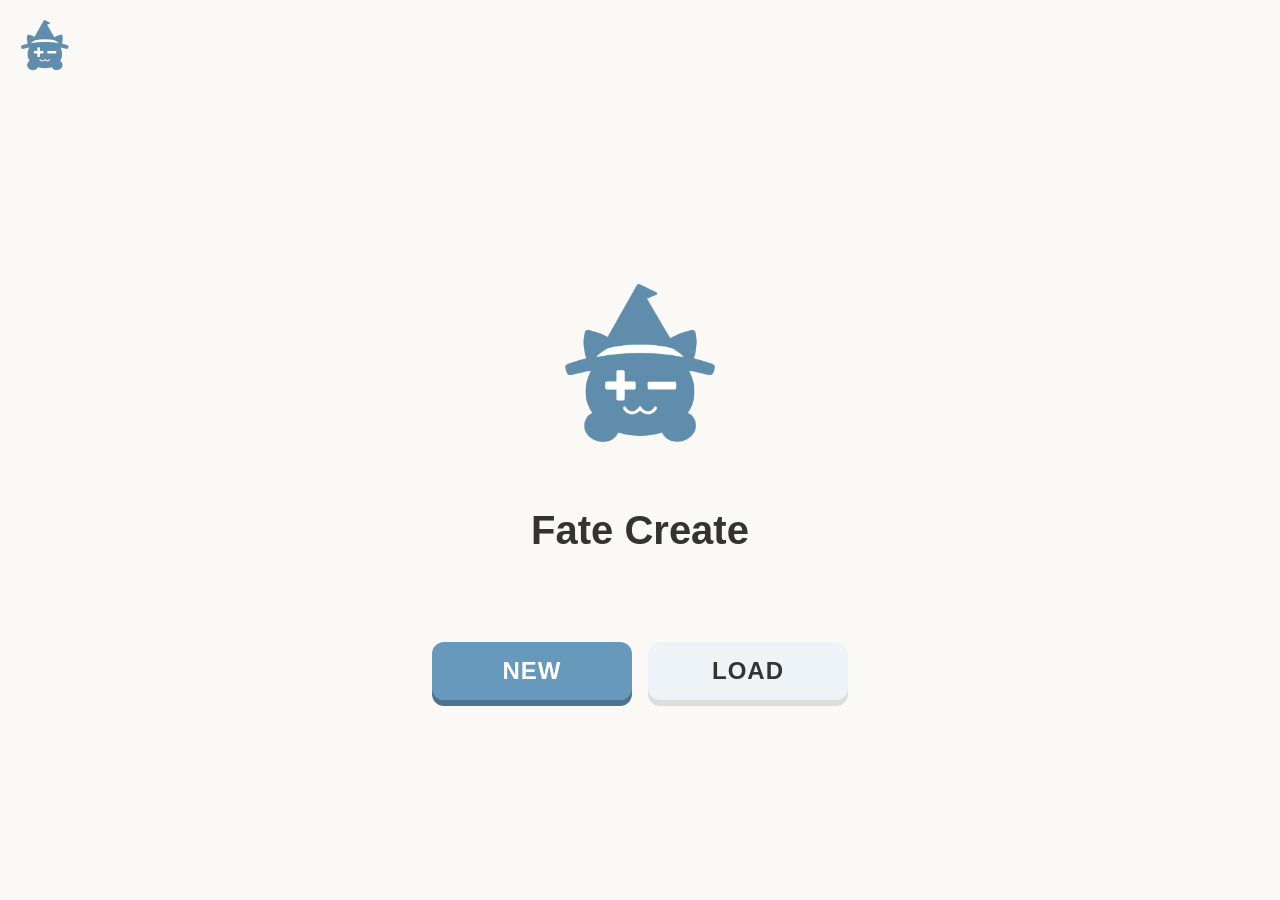
==== index.html @ 020ded35 "Update index.html" ====
<!doctype html>
<html lang="en">
  <head>
    <meta charset="UTF-8" />
    <meta name="viewport" content="width=device-width, initial-scale=1.0" />
    
    
    <!-- The title tag is the most important SEO element on your page -->
<title>Fate Create | The Best Fate Core Character Creation App.</title>

<!-- The description shows up as the snippet below your link in Google search -->
<meta name="description" content="The cleanest, most customizable web app for Fate Core and Accelerated.">

<!-- Keywords are mostly ignored by modern Google, but good for internal tracking -->
<meta name="keywords" content="fate core character creator,Fari App, Fate Character Sheet, simple fate core, simple fate, simple fate creator, simple fate core creator, fate core helper, fate core character builder, fate core character helper, fate core info, fate core builds, best fate core app, fate core character app, fate core app, fate core character sheet, fate core create, ttrpg tools, FATE 角色扮演, 角色扮演系統, 角色扮演遊戲, fate core tools, fate core generator, interactive fate core sheet, fate core character creation tool, fate core sheet template, fate 角色卡, FATE 角色創作, fate 教學, fate core teach, Fate Core TRPG, Fate Core Rollenspiel, Fate Core Charaktergenerator, TRPG Online Tools Deutsch, Fate Aspekte verwalten, Fate Core Stunts Liste, Fate Turbo Edition, Fate Kompakt, Fate Rundenverwaltung, Fate Core Charakterbogen digital, Fate Core VTT Hilfsmittel, Erzählspiel Tools, Pen and Paper Tools, Fate Core Charaktererstellung, Fate Punkte Tracker, フェイトコア TRPG, TRPG 便利ツール, フェイトコア キャラ作成ツール, キャラクターシート作成, オンラインセッション ツール, アスペクト 管理, スタント 自動計算, フェイトポイント トラッカー, FAE TRPG, フェイト コンドゥエスト, TRPG GM支援ツール, シナリオ作成 ツール, オンセ ツール, フェイトコア アプリ, Fate Core tool, TTRPG character sheet Singapore, narrative RPG tracker, Fate Core campaign management, story driven TTRPG tools, indie RPG tools online, character creation helper, Fate Accelerated sheet, alternative RPG club SG, casual TTRPG campaign tracker, immersive roleplaying tools, tabletop gaming kaki, Fate Condensed app, Fate Core digital sheet">

    <!-- Adsense -->
    <script async src="https://pagead2.googlesyndication.com/pagead/js/adsbygoogle.js?client=ca-pub-1018991161654530"
     crossorigin="anonymous"></script>
    <meta name="google-adsense-account" content="ca-pub-1018991161654530">

    <!-- Favicon -->
    <link rel="icon" type="image/png" href="./favicon.png">

    <!-- CSS Files -->
    <link rel="stylesheet" href="css/main.css" />
    <link rel="stylesheet" href="css/components.css" />
    <link rel="stylesheet" href="css/views.css" />
    <script src="js/language-detection.js"></script>
    <script src="https://www.paypal.com/sdk/js?client-id=BAASThg6x-1dfEk3dwnPrnWHonI9jvvlLSVjaezewKqn_lCPsTt7s1bM1Hz2bcPunwGmBLszs-gzyjTKaY&components=hosted-buttons&disable-funding=venmo&currency=TWD"></script>
  </head>
  <body>
    <!-- Menu Button (Always Visible) -->
    <button id="menu-button" class="menu-button" aria-label="Open menu">
      <img src="assets/images/logo.png" alt="Menu" />
    </button>

    <!-- Main App Container -->
    <div id="app-container">
      <!-- HOME PAGE -->
      <div id="view-home" class="spa-view">
        <img src="assets/images/logo-original.png" alt="Fate Create Logo" />
        <h1>Fate Create</h1>
        <div class="button-group">
          <button id="btn-new" class="ui-button" data-i18n="btnNew">NEW</button>
          <button
            id="btn-load"
            class="ui-button ui-button-secondary"
            data-i18n="btnLoad"
          >
            LOAD
          </button>
        </div>
      </div>

      <!-- QUICK SETUP DECISION PAGE -->
      <div id="view-quick-setup" class="spa-view hidden">
        <h2 data-i18n="quickSetupTitle">Quick Setup?</h2>
        <p data-i18n="quickSetupDesc">
          Would you like to be guided through character creation step-by-step,
          or skip to the character sheet?
        </p>
        <div class="button-group">
          <button
            id="btn-start-quick"
            class="ui-button"
            data-i18n="btnQuickSetup"
          >
            Quick Setup
          </button>
          <button
            id="btn-skip-setup"
            class="ui-button ui-button-secondary"
            data-i18n="btnSkipSetup"
          >
            Skip for Now
          </button>
        </div>
      </div>

      <!-- CONCEPT PAGE (High Concept Aspect) -->
      <div id="view-concept" class="spa-view hidden aspect-page">
        <h2 data-i18n="step1Title">Step 1: High Concept</h2>
        <p class="help-text" data-i18n="step1Desc">
          Your High Concept sums up what your character is about—who they are
          and what they do.
        </p>

        <div class="input-group">
          <label for="aspect-concept" data-i18n="highConceptLabel"
            >High Concept Aspect</label
          >
          <input
            type="text"
            id="aspect-concept"
            class="input-field"
            data-i18n-placeholder="highConceptPlaceholder"
            placeholder="e.g., Wizard Private Eye"
          />
          <span class="input-help" data-i18n="highConceptHelp"
            >This is one of your character's aspects.</span
          >
        </div>

        <div class="aspect-examples">
          <p class="help-text" data-i18n="examples">Examples:</p>
          <ul id="highconcept-examples"></ul>
        </div>

        <div class="button-group">
          <button
            id="btn-back-concept"
            class="ui-button ui-button-secondary ui-button-small"
            data-i18n="btnBack"
          >
            Back
          </button>
          <button id="btn-next-concept" class="ui-button" data-i18n="btnNext">
            Next
          </button>
        </div>
      </div>

      <!-- TROUBLE PAGE -->
      <div id="view-trouble" class="spa-view hidden aspect-page">
        <h2 data-i18n="step2Title">Step 2: Trouble</h2>
        <p class="help-text" data-i18n="step2Desc">
          Your Trouble represents the things that complicate your character's
          life.
        </p>

        <div class="input-group">
          <label for="aspect-trouble" data-i18n="troubleLabel"
            >Trouble Aspect</label
          >
          <input
            type="text"
            id="aspect-trouble"
            class="input-field"
            data-i18n-placeholder="troublePlaceholder"
            placeholder="e.g., Sucker for a Pretty Face"
          />
          <span class="input-help" data-i18n="troubleHelp"
            >This aspect will create interesting complications.</span
          >
        </div>

        <div class="aspect-examples">
          <p class="help-text" data-i18n="examples">Examples:</p>
          <ul id="trouble-examples"></ul>
        </div>

        <div class="button-group">
          <button
            id="btn-back-trouble"
            class="ui-button ui-button-secondary ui-button-small"
            data-i18n="btnBack"
          >
            Back
          </button>
          <button id="btn-next-trouble" class="ui-button" data-i18n="btnNext">
            Next
          </button>
        </div>
      </div>

      <!-- PHASE ONE PAGE -->
      <div id="view-phase-1" class="spa-view hidden aspect-page">
        <h2 data-i18n="step3Title">Step 3: Phase One</h2>
        <p class="help-text" data-i18n="step3Desc">
          Describe an important adventure or event in your character's past.
        </p>

        <div class="input-group">
          <label for="aspect-phase1" data-i18n="phase1Label"
            >Phase One Aspect</label
          >
          <input
            type="text"
            id="aspect-phase1"
            class="input-field"
            data-i18n-placeholder="phase1Placeholder"
            placeholder="e.g., I Owe the Mob a Favor"
          />
          <span class="input-help" data-i18n="phase1Help"
            >This aspect represents a formative experience.</span
          >
        </div>

        <div class="aspect-examples">
          <p class="help-text" data-i18n="examples">Examples:</p>
          <ul id="phase-examples"></ul>
        </div>

        <div class="button-group">
          <button
            id="btn-back-phase1"
            class="ui-button ui-button-secondary ui-button-small"
            data-i18n="btnBack"
          >
            Back
          </button>
          <button id="btn-next-phase1" class="ui-button" data-i18n="btnNext">
            Next
          </button>
        </div>
      </div>

      <!-- PHASE TWO PAGE -->
      <div id="view-phase-2" class="spa-view hidden aspect-page">
        <h2 data-i18n="step4Title">Step 4: Phase Two</h2>
        <p class="help-text" data-i18n="step4Desc">
          Describe how you crossed paths with another character.
        </p>

        <div class="input-group">
          <label for="aspect-phase2" data-i18n="phase2Label"
            >Phase Two Aspect</label
          >
          <input
            type="text"
            id="aspect-phase2"
            class="input-field"
            data-i18n-placeholder="phase2Placeholder"
            placeholder="e.g., Saved by My Best Friend"
          />
          <span class="input-help" data-i18n="phase2Help"
            >This aspect represents a connection to others.</span
          >
        </div>

        <div class="button-group">
          <button
            id="btn-back-phase2"
            class="ui-button ui-button-secondary ui-button-small"
            data-i18n="btnBack"
          >
            Back
          </button>
          <button id="btn-next-phase2" class="ui-button" data-i18n="btnNext">
            Next
          </button>
        </div>
      </div>

      <!-- PHASE THREE PAGE -->
      <div id="view-phase-3" class="spa-view hidden aspect-page">
        <h2 data-i18n="step5Title">Step 5: Phase Three</h2>
        <p class="help-text" data-i18n="step5Desc">
          Describe another adventure involving other characters.
        </p>

        <div class="input-group">
          <label for="aspect-phase3" data-i18n="phase3Label"
            >Phase Three Aspect</label
          >
          <input
            type="text"
            id="aspect-phase3"
            class="input-field"
            data-i18n-placeholder="phase3Placeholder"
            placeholder="e.g., Made an Enemy of the Guild"
          />
          <span class="input-help" data-i18n="phase3Help"
            >This aspect represents another important connection.</span
          >
        </div>

        <div class="button-group">
          <button
            id="btn-back-phase3"
            class="ui-button ui-button-secondary ui-button-small"
            data-i18n="btnBack"
          >
            Back
          </button>
          <button id="btn-next-phase3" class="ui-button" data-i18n="btnNext">
            Next
          </button>
        </div>
      </div>

      <!-- SKILLS PAGE -->
      <div id="view-skills" class="spa-view hidden">
        <h2 data-i18n="step6Title">Step 6: Skills</h2>

        <div class="skill-pyramid-info">
          <p>
            <strong data-i18n="skillPyramidInfo">Skill Pyramid:</strong>
            <span data-i18n="skillPyramidDesc"
              >Select skills.</span
            >
          </p>
        </div>

        <div class="skill-pyramid" id="skill-pyramid">
          <!-- Skill tiers will be generated by JavaScript -->
        </div>

        <div class="button-group">
          <button
            id="btn-back-skills"
            class="ui-button ui-button-secondary ui-button-small"
            data-i18n="btnBack"
          >
            Back
          </button>
          <button
            id="btn-next-skills"
            class="ui-button"
            disabled
            data-i18n="btnNext"
          >
            Next
          </button>
        </div>
      </div>

      <!-- STUNTS PAGE -->
      <div id="view-stunts" class="spa-view hidden">
        <h2 data-i18n="step7Title">Step 7: Stunts</h2>

        <div class="refresh-display">
          <h3 data-i18n="refreshTitle">Refresh</h3>
          <div class="refresh-value" id="refresh-value">3</div>
          <p class="refresh-help" data-i18n="refreshHelp">
            You start with 3 free stunts. Additional stunts reduce refresh by 1.
          </p>
        </div>

        <div class="stunts-container" id="stunts-container">
          <!-- Stunt cards will be generated by JavaScript -->
        </div>

        <div class="button-group">
          <button
            id="btn-add-stunt"
            class="ui-button ui-button-secondary ui-button-small"
            data-i18n="btnAddStunt"
          >
            Add Stunt
          </button>
        </div>

        <div class="button-group">
          <button
            id="btn-back-stunts"
            class="ui-button ui-button-secondary ui-button-small"
            data-i18n="btnBack"
          >
            Back
          </button>
          <button
            id="btn-finish-wizard"
            class="ui-button ui-button-success"
            data-i18n="btnFinish"
          >
            Finish
          </button>
        </div>
      </div>

      <!-- CHARACTER SHEET PAGE -->
      <div id="view-character-sheet" class="spa-view hidden">
        <!-- Portrait + Name Header -->
        <div class="portrait-header" id="portrait-header">
          <div class="portrait-avatar" id="portrait-avatar">
            <img id="portrait-img" src="assets/protraits/plus.png" alt="Portrait" />
          </div>
          <input
            type="text"
            id="character-name"
            class="character-name-input"
            data-i18n-placeholder="characterNamePlaceholder"
            placeholder="Character Name"
          />
        </div>

        <!-- Aspects Section -->
        <div class="character-section">
          <div class="aspects-grid" id="aspects-display">
            <!-- Aspects will be populated by JavaScript -->
          </div>
        </div>

        <!-- Skills Section -->
        <div class="character-section">
          <h3 data-i18n="skillsTitle">Skills</h3>
          <div class="skills-display" id="skills-display">
            <!-- Skills will be populated by JavaScript -->
          </div>
        </div>

        <!-- Stunts Section -->
        <div class="character-section">
          <h3 data-i18n="stuntsTitle">Stunts</h3>
          <div class="stunts-display" id="stunts-display">
            <!-- Stunts will be populated by JavaScript -->
          </div>
        </div>

        <!-- Stress & Consequences -->
        <div class="character-section">
          <h3 data-i18n="stressTitle">Stress & Consequences</h3>

          <div class="stress-tracks">
            <div class="stress-track">
              <h4 data-i18n="physicalStress">Physical Stress</h4>
              <div class="stress-boxes" id="physical-stress">
                <!-- Stress boxes will be generated by JavaScript -->
              </div>
            </div>

            <div class="stress-track">
              <h4 data-i18n="mentalStress">Mental Stress</h4>
              <div class="stress-boxes" id="mental-stress">
                <!-- Stress boxes will be generated by JavaScript -->
              </div>
            </div>
          </div>

          <div class="consequences-display">
            <div class="consequence-slot">
              <h4 data-i18n="mildConsequence">Mild Consequence (2 shifts)</h4>
              <input
                type="text"
                id="consequence-mild"
                class="consequence-aspect"
                data-i18n-placeholder="consequencePlaceholder"
                placeholder="Consequence aspect..."
              />
            </div>
            <div class="consequence-slot">
              <h4 data-i18n="moderateConsequence">
                Moderate Consequence (4 shifts)
              </h4>
              <input
                type="text"
                id="consequence-moderate"
                class="consequence-aspect"
                data-i18n-placeholder="consequencePlaceholder"
                placeholder="Consequence aspect..."
              />
            </div>
            <div class="consequence-slot">
              <h4 data-i18n="severeConsequence">
                Severe Consequence (6 shifts)
              </h4>
              <input
                type="text"
                id="consequence-severe"
                class="consequence-aspect"
                data-i18n-placeholder="consequencePlaceholder"
                placeholder="Consequence aspect..."
              />
            </div>
          </div>
        </div>

        <!-- Notes Section -->
        <div class="character-section">
          <h3 data-i18n="notesTitle">Notes</h3>
          <textarea
            id="character-notes"
            class="notes-area"
            data-i18n-placeholder="notesPlaceholder"
            placeholder="Additional notes about your character..."
          ></textarea>
        </div>

        <!-- Refresh Display -->
        <div class="character-section">
          <div class="refresh-display">
            <h3 data-i18n="refreshTitle">Refresh</h3>
            <div class="refresh-value" id="sheet-refresh-value">3</div>
          </div>
        </div>

        <div class="button-group">
          <button
            id="btn-edit-mode"
            class="ui-button ui-button-edit"
            data-i18n="btnEdit"
          >
            Edit
          </button>
          <button
            id="btn-save-character"
            class="ui-button ui-button-success"
            data-i18n="btnSave"
          >
            Save Character
          </button>
          <button id="btn-npc-generator" class="ui-button ui-button-npc" data-i18n="npcTitle">NPC Generator</button>
          <button
            id="btn-new-from-sheet"
            class="ui-button ui-button-secondary ui-button-small"
            data-i18n="btnNewFromSheet"
          >
            New Character
          </button>
        </div>
      </div>

      <!-- LOAD PAGE -->
      <div id="view-load" class="spa-view hidden">
        <h2 data-i18n="loadTitle">Load Character</h2>
        <div class="character-list" id="character-list">
          <!-- Character cards will be populated by JavaScript -->
        </div>
        <div class="button-group">
          <button
            id="btn-back-load"
            class="ui-button ui-button-secondary"
            data-i18n="btnBackHome"
          >
            Back to Home
          </button>
        </div>
      </div>

      <!-- INFO PAGE -->
      <div id="view-info" class="spa-view hidden">
        <h2 data-i18n="infoTitle">About Fate Create</h2>

        <div class="info-section">
          <h3 data-i18n="infoWhatTitle">What is FATE Core?</h3>
          <p data-i18n="infoWhatDesc">
            FATE Core is a tabletop roleplaying game system that emphasizes
            collaborative storytelling and character-driven narratives.
            Characters are defined by their aspects, skills, and stunts.
          </p>
        </div>

        <div class="info-section">
          <h3 data-i18n="infoHowTitle">How to Use This App</h3>
          <p data-i18n="infoHowDesc">
            Click "NEW" to create a character. You can use Quick Setup for a
            guided experience, or skip to the character sheet to fill it out
            manually. Your characters are saved in your browser.
          </p>
        </div>

        <div class="info-section">
          <h3 data-i18n="infoVersionTitle">Version</h3>
          <p data-i18n="infoVersion">Fate Create v1.0</p>
        </div>

        <div class="info-section">
          <a href="https://discord.gg/pfCKwJMV7D">
            <img src="assets/icons/discord.png" alt="Description of image">
          </a>
          <a href="https://discord.com/invite/pfCKwJMV7D" target="_blank" rel="noopener noreferrer"><---Click me</a></p>
          <p data-i18n="infoDiscordDesc">
            Join my discord server and give me some feedbacks! Or just hang out and chat about TTRPGs and FATE Core.
          </p>
        </div>

        <div id="paypal-container-H5FATGBWSULTA"></div>
        <script>
          paypal
            .HostedButtons({
              hostedButtonId: "H5FATGBWSULTA",
            })
            .render("#paypal-container-H5FATGBWSULTA");
        </script>
      </div>

      <!-- SETTINGS PAGE -->
      <div id="view-settings" class="spa-view hidden">
      <h2 data-i18n="settingsTitle">Settings</h2>

      <div class="settings-section">
        <h3 data-i18n="languageTitle">Language</h3>
         <div class="language-options">
           <button class="language-option" id="lang-en" data-lang="en">
             <span class="lang-flag">🇺🇸</span>
             <span class="lang-name">English</span>
           </button>
           <button class="language-option" id="lang-zh-TW" data-lang="zh-TW">
             <span class="lang-flag">🇹🇼</span>
             <span class="lang-name">繁體中文</span>
           </button>
           <button class="language-option" id="lang-de" data-lang="de">
             <span class="lang-flag">🇩🇪</span>
             <span class="lang-name">Deutsch</span>
           </button>
           <button class="language-option" id="lang-ja" data-lang="ja">
             <span class="lang-flag">🇯🇵</span>
             <span class="lang-name">日本語</span>
           </button>
         </div>
        <div class="button-group">
          <button
            id="btn-back-settings"
            class="ui-button ui-button-secondary"
            data-i18n="btnBackHome"
          >
            Back to Home
          </button>
        </div>
      </div>
    </div>

    </div> <!-- /app-container -->

    <!-- NPC theme chooser -->
    <div id="npc-theme-dialog" class="overlay hidden">
      <div class="modal-content npc-theme-dialog" role="dialog" aria-modal="true" aria-labelledby="npc-dialog-title" aria-describedby="npc-dialog-description">
        <h2 id="npc-dialog-title" data-i18n="npcTitle">NPC Generator</h2>
        <p id="npc-dialog-description" data-i18n="npcFillDescription">Choose a theme to replace the five aspects on this character sheet.</p>
        <div class="input-group">
          <label for="npc-theme" data-i18n="npcThemeLabel">Campaign Theme</label>
          <select id="npc-theme" class="select-field">
            <option value="" data-i18n="npcChooseTheme">Choose a theme…</option>
            <option value="modern_fantasy" data-i18n="npcThemeModernFantasy">Modern Fantasy</option>
            <option value="fantasy" data-i18n="npcThemeFantasy">Fantasy</option>
            <option value="scifi" data-i18n="npcThemeScifi">Sci-Fi</option>
            <option value="cyberpunk" data-i18n="npcThemeCyberpunk">Cyberpunk</option>
            <option value="cthulu" data-i18n="npcThemeMythos">Mythos</option>
          </select>
        </div>
        <p id="npc-generator-error" class="input-error hidden" role="alert" data-i18n="npcLoadError"></p>
        <div class="button-group">
          <button id="btn-generate-npc" class="ui-button ui-button-npc ui-button-small" data-i18n="btnGenerateNpc" disabled>Generate NPC</button>
          <button id="btn-cancel-npc" class="ui-button ui-button-secondary ui-button-small" data-i18n="btnClose">Close</button>
        </div>
      </div>
    </div>

    <!-- MENU OVERLAY -->
    <div id="menu-overlay" class="overlay hidden">
      <div class="menu-content">
        <button id="menu-logo-close" class="menu-logo" aria-label="Close menu">
          <img
            class="menu-buttonwhite"
            src="assets/images/LOGOwhite.png"
            alt="Fate Create"
          />
        </button>
        <nav class="menu-nav">
          <button class="menu-item" id="menu-new" data-i18n="menuNew">
            NEW
          </button>
          <button class="menu-item" id="menu-load" data-i18n="menuLoad">
            LOAD
          </button>
          <button class="menu-item" id="menu-info" data-i18n="menuInfo">
            INFO
          </button>
          <button class="menu-item" id="menu-setting" data-i18n="menuSetting">
            SETTING
          </button>
        </nav>
      </div>
    </div>

    <!-- DICE ROLLER MODAL -->
    <div id="dice-modal" class="dice-overlay hidden">
      <div class="dice-modal-content">
        <div class="dice-skill-header">
          <span id="dice-skill-name">Skill</span>
          <span id="dice-skill-bonus">+0</span>
        </div>
        <div class="dice-container" id="dice-container">
          <div class="fate-die" id="die-1"></div>
          <div class="fate-die" id="die-2"></div>
          <div class="fate-die" id="die-3"></div>
          <div class="fate-die" id="die-4"></div>
        </div>
        <div class="dice-result hidden" id="dice-result">
          <span class="dice-result-label" data-i18n="diceTotal">Total</span>
          <span class="dice-result-value" id="dice-result-value">0</span>
        </div>
        <button class="dice-close-btn" id="dice-close" data-i18n="diceClose">
          Close
        </button>
      </div>
    </div>

    <!-- PORTRAIT PICKER MODAL -->
    <div id="portrait-picker" class="portrait-overlay hidden">
      <div class="portrait-picker-content">
        <div class="portrait-tabs" id="portrait-tabs">
          <!-- Tabs generated by JS -->
        </div>
        <div class="portrait-grid" id="portrait-grid">
          <!-- Portrait images generated by JS -->
        </div>
        <button class="portrait-close-btn" id="portrait-close" data-i18n="portraitClose">Close</button>
      </div>
    </div>

    <!-- JavaScript Files (Load in order) -->
    <script src="js/i18n.js"></script>
    <script src="js/portrait-data.js"></script>
    <script src="js/fate-data.js"></script>
    <script src="js/character.js"></script>
    <script src="js/storage.js"></script>
    <script src="js/navigation.js"></script>
    <script src="js/validation.js"></script>
    <script src="js/app.js"></script>
    <script src="js/npc-data.js"></script>
    <script src="js/npc-generator.js"></script>
  </body>
</html>
---- css/main.css ----
/* main.css - Base styles and theme variables */

/* CSS Variables for consistent theming */
:root {
    /* Colors from your design */
    --bg-cream: #FAF9F6;
    --btn-blue: #6699BB;
    --btn-shadow: #4D738E;
    --card-bg: #EEF3F7;
    --text-dark: #333333;
    --text-light: #666666;
    --text-muted: #999999;
    --border-color: #DDDDDD;
    --error-red: #D32F2F;
    --success-green: #388E3C;
    --warning-yellow: #F57C00;
    
    /* Spacing */
    --spacing-xs: 4px;
    --spacing-sm: 8px;
    --spacing-md: 16px;
    --spacing-lg: 24px;
    --spacing-xl: 32px;
    
    /* Border radius */
    --radius-sm: 4px;
    --radius-md: 8px;
    --radius-lg: 12px;
    --radius-xl: 16px;
    
    /* Shadows */
    --shadow-sm: 0 2px 4px rgba(0, 0, 0, 0.1);
    --shadow-md: 0 4px 8px rgba(0, 0, 0, 0.15);
    --shadow-lg: 0 8px 16px rgba(0, 0, 0, 0.2);
    --shadow-button: 0 6px 0 var(--btn-shadow);
    
    /* Transitions */
    --transition-fast: 0.1s ease;
    --transition-normal: 0.3s ease;
    --transition-slow: 0.5s ease;
}

/* Reset and base styles */
* {
    margin: 0;
    padding: 0;
    box-sizing: border-box;
}

html {
    font-size: 16px;
}

body {
    font-family: -apple-system, BlinkMacSystemFont, 'Segoe UI', Roboto, Oxygen, Ubuntu, Cantarell, sans-serif;
    background-color: var(--bg-cream);
    color: var(--text-dark);
    line-height: 1.6;
    min-height: 100vh;
    overflow-x: hidden;
}

/* Typography */
h1 {
    font-size: 2rem;
    font-weight: 700;
    margin-bottom: var(--spacing-lg);
    color: var(--text-dark);
}

h2 {
    font-size: 1.5rem;
    font-weight: 600;
    margin-bottom: var(--spacing-md);
    color: var(--text-dark);
}

h3 {
    font-size: 1.25rem;
    font-weight: 600;
    margin-bottom: var(--spacing-sm);
    color: var(--text-dark);
}

p {
    margin-bottom: var(--spacing-md);
}

/* Links */
a {
    color: var(--btn-blue);
    text-decoration: none;
    transition: color var(--transition-fast);
}

a:hover {
    color: var(--btn-shadow);
}

/* Utility classes */
.hidden {
    display: none !important;
}

.text-center {
    text-align: center;
}

.text-muted {
    color: var(--text-muted);
}

.mt-sm { margin-top: var(--spacing-sm); }
.mt-md { margin-top: var(--spacing-md); }
.mt-lg { margin-top: var(--spacing-lg); }
.mb-sm { margin-bottom: var(--spacing-sm); }
.mb-md { margin-bottom: var(--spacing-md); }
.mb-lg { margin-bottom: var(--spacing-lg); }

/* Main app container */
#app-container {
    width: 100%;
    min-height: 100vh;
    display: flex;
    justify-content: center;
    align-items: center;
    padding: var(--spacing-md);
    padding-top: 100px; /* Space for fixed menu button */
}

/* SPA View base styles */
.spa-view {
    width: 100%;
    max-width: 450px;
    margin: 0 auto;
    padding: var(--spacing-lg);
    animation: fadeIn var(--transition-normal);
}

@keyframes fadeIn {
    from {
        opacity: 0;
        transform: translateY(10px);
    }
    to {
        opacity: 1;
        transform: translateY(0);
    }
}

/* Menu button (always visible) */
.menu-button {
    position: fixed;
    top: 15px;
    left: 15px;
    width: 60px;
    height: 60px;
    border: none;
    cursor: pointer;
    background: rgba(0, 0, 255, 0);
    z-index: 1000;
    transition: transform var(--transition-fast), opacity 0.3s ease;
    padding: 5px;
}

.menu-buttonwhite {
    position: fixed;
    top: 15px;
    left: 15px;
    width: 60px;
    height: 60px;
    border: none;
    cursor: pointer;
    z-index: 1000;
    transition: transform var(--transition-fast), opacity 0.3s ease;
    padding: 5px;
}

.menu-button:hover {
    transform: scale(1.1);
}

.menu-button.menu-hidden {
    opacity: 0;
    pointer-events: none;
}

.menu-button img {
    width: 100%;
    height: 100%;
    object-fit: contain;
}

/* Loading spinner */
.spinner {
    border: 3px solid var(--card-bg);
    border-top: 3px solid var(--btn-blue);
    border-radius: 50%;
    width: 40px;
    height: 40px;
    animation: spin 1s linear infinite;
    margin: var(--spacing-lg) auto;
}

@keyframes spin {
    0% { transform: rotate(0deg); }
    100% { transform: rotate(360deg); }
}

/* Toast notifications */
.toast {
    position: fixed;
    bottom: -100px;
    left: 50%;
    transform: translateX(-50%);
    background: var(--text-dark);
    color: white;
    padding: var(--spacing-md) var(--spacing-lg);
    border-radius: var(--radius-lg);
    box-shadow: var(--shadow-lg);
    z-index: 2000;
    transition: bottom var(--transition-normal);
    max-width: 90%;
    text-align: center;
}

.toast.show {
    bottom: 30px;
}

.toast-success {
    background: var(--success-green);
}

.toast-error {
    background: var(--error-red);
}

.toast-warning {
    background: var(--warning-yellow);
}

/* Responsive design */
@media (min-width: 768px) {
    .spa-view {
        max-width: 600px;
    }
    
    h1 {
        font-size: 2.5rem;
    }
}

@media (min-width: 1024px) {
    .spa-view {
        max-width: 800px;
    }
}

/* Accessibility - Reduced motion */
@media (prefers-reduced-motion: reduce) {
    *,
    *::before,
    *::after {
        animation-duration: 0.01ms !important;
        animation-iteration-count: 1 !important;
        transition-duration: 0.01ms !important;
    }
}

/* Print styles */
@media print {
    .menu-button,
    .ui-button,
    .no-print {
        display: none !important;
    }
    
    body {
        background: white;
    }
    
    .spa-view {
        max-width: 100%;
    }
}
---- css/components.css ----
/* components.css - Reusable UI components */

/* ===== BUTTONS ===== */

.ui-button {
    background-color: var(--btn-blue);
    color: white;
    border: none;
    padding: 15px 40px;
    font-size: 1.5rem;
    font-weight: bold;
    border-radius: var(--radius-lg);
    cursor: pointer;
    box-shadow: var(--shadow-button);
    transition: transform var(--transition-fast), box-shadow var(--transition-fast);
    text-transform: uppercase;
    letter-spacing: 1px;
    font-family: inherit;
    display: inline-block;
    text-align: center;
    min-width: 200px;
}

.ui-button:hover:not(:disabled) {
    transform: translateY(-2px);
    box-shadow: 0 8px 0 var(--btn-shadow);
}

.ui-button:active:not(:disabled) {
    transform: translateY(4px);
    box-shadow: 0 2px 0 var(--btn-shadow);
}

.ui-button:disabled,
.ui-button.disabled {
    opacity: 0.5;
    cursor: not-allowed;
    /* Remove pointer-events: none so clicks still register */
}

.ui-button:not(:disabled):not(.disabled) {
    opacity: 1;
    cursor: pointer;
}

.ui-button-secondary {
    background-color: var(--card-bg);
    color: var(--text-dark);
    box-shadow: 0 6px 0 var(--border-color);
}

.ui-button-secondary:hover:not(:disabled) {
    box-shadow: 0 8px 0 var(--border-color);
}

.ui-button-secondary:active:not(:disabled) {
    box-shadow: 0 2px 0 var(--border-color);
}

.ui-button-small {
    padding: 8px 20px;
    font-size: 1rem;
    min-width: 100px;
}

.ui-button-danger {
    background-color: var(--error-red);
    box-shadow: 0 6px 0 #B71C1C;
}

.ui-button-danger:hover:not(:disabled) {
    box-shadow: 0 8px 0 #B71C1C;
}

.ui-button-danger:active:not(:disabled) {
    box-shadow: 0 2px 0 #B71C1C;
}

.ui-button-success {
    background-color: var(--success-green);
    box-shadow: 0 6px 0 #2E7D32;
}

.ui-button-success:hover:not(:disabled) {
    box-shadow: 0 8px 0 #2E7D32;
}

.ui-button-success:active:not(:disabled) {
    box-shadow: 0 2px 0 #2E7D32;
}

.ui-button-edit {
    background-color: #E6A817;
    box-shadow: 0 6px 0 #B8860B;
}

.ui-button-edit:hover:not(:disabled) {
    box-shadow: 0 8px 0 #B8860B;
}

.ui-button-edit:active:not(:disabled) {
    box-shadow: 0 2px 0 #B8860B;
}

.ui-button-edit.active {
    background-color: #CC9400;
    box-shadow: 0 2px 0 #8B6914;
    transform: translateY(4px);
}

/* Button group */
.button-group {
    display: flex;
    gap: var(--spacing-md);
    flex-wrap: wrap;
    justify-content: center;
    margin-top: var(--spacing-lg);
}

/* ===== CARDS ===== */

.card {
    background-color: var(--card-bg);
    border-radius: var(--radius-xl);
    padding: var(--spacing-lg);
    box-shadow: var(--shadow-md);
    margin-bottom: var(--spacing-lg);
}

.card-header {
    margin-bottom: var(--spacing-md);
    padding-bottom: var(--spacing-md);
    border-bottom: 2px solid var(--border-color);
}

.card-body {
    margin-bottom: var(--spacing-md);
}

.card-footer {
    margin-top: var(--spacing-md);
    padding-top: var(--spacing-md);
    border-top: 1px solid var(--border-color);
}

/* ===== INPUTS ===== */

.input-group {
    margin-bottom: var(--spacing-lg);
}

.input-group label {
    display: block;
    font-weight: 600;
    margin-bottom: var(--spacing-sm);
    color: var(--text-dark);
}

.input-field,
.textarea-field,
.select-field {
    width: 100%;
    padding: 12px 16px;
    font-size: 1rem;
    border: 2px solid var(--border-color);
    border-radius: var(--radius-md);
    background-color: white;
    color: var(--text-dark);
    font-family: inherit;
    transition: border-color var(--transition-fast), box-shadow var(--transition-fast);
}

.input-field:focus,
.textarea-field:focus,
.select-field:focus {
    outline: none;
    border-color: var(--btn-blue);
    box-shadow: 0 0 0 3px rgba(102, 153, 187, 0.2);
}

.input-field.error,
.textarea-field.error,
.select-field.error {
    border-color: var(--error-red);
}

.input-field.success,
.textarea-field.success,
.select-field.success {
    border-color: var(--success-green);
}

.textarea-field {
    resize: vertical;
    min-height: 80px;
}

.input-help {
    display: block;
    font-size: 0.875rem;
    color: var(--text-muted);
    margin-top: var(--spacing-xs);
}

.input-error {
    display: block;
    font-size: 0.875rem;
    color: var(--error-red);
    margin-top: var(--spacing-xs);
    font-weight: 500;
}

/* ===== MODALS & OVERLAYS ===== */

.overlay {
    position: fixed;
    top: 0;
    left: 0;
    width: 100%;
    height: 100%;
    background-color: rgba(0, 0, 0, 0.7);
    z-index: 1500;
    display: flex;
    justify-content: center;
    align-items: center;
    animation: fadeIn var(--transition-normal);
}

.modal-content {
    background-color: white;
    border-radius: var(--radius-xl);
    padding: var(--spacing-xl);
    max-width: 500px;
    width: 90%;
    max-height: 90vh;
    overflow-y: auto;
    box-shadow: var(--shadow-lg);
    animation: slideUp var(--transition-normal);
}

@keyframes slideUp {
    from {
        transform: translateY(50px);
        opacity: 0;
    }
    to {
        transform: translateY(0);
        opacity: 1;
    }
}

.modal-title {
    margin-bottom: var(--spacing-lg);
}

.modal-message {
    margin-bottom: var(--spacing-lg);
}

.modal-actions {
    display: flex;
    gap: var(--spacing-md);
    justify-content: flex-end;
}

.modal-close {
    position: absolute;
    top: var(--spacing-md);
    right: var(--spacing-md);
    background: none;
    border: none;
    font-size: 2rem;
    cursor: pointer;
    color: var(--text-muted);
    transition: color var(--transition-fast);
}

.modal-close:hover {
    color: var(--text-dark);
}

/* ===== MENU ===== */

.menu-content {
    background-color: var(--btn-blue);
    border-radius: var(--radius-xl);
    padding: var(--spacing-xl);
    max-width: 400px;
    width: 90%;
    position: relative;
}

.menu-logo {
    background: none;
    border: none;
    padding: 0;
    margin-bottom: var(--spacing-xl);
    cursor: pointer;
    transition: opacity var(--transition-fast);
}

.menu-logo:hover {
    opacity: 0.8;
}

.menu-logo img {
    width: 60px;
    height: 60px;
    object-fit: contain;
}

.menu-nav {
    display: flex;
    flex-direction: column;
    gap: var(--spacing-sm);
}

.menu-item {
    display: block;
    padding: var(--spacing-sm) var(--spacing-md);
    background: none;
    border: none;
    cursor: pointer;
    font-size: 1.5rem;
    font-weight: 900;
    color: white;
    text-align: left;
    width: 100%;
    letter-spacing: 1px;
    transition: opacity var(--transition-fast), transform var(--transition-fast);
}

.menu-item:hover {
    opacity: 0.8;
    transform: translateX(5px);
}

/* Mobile: side panel menu */
@media (max-width: 768px) {
    #menu-overlay.overlay {
        justify-content: flex-start;
        align-items: stretch;
        background-color: rgba(0, 0, 0, 0.15);
        backdrop-filter: blur(3px);
        -webkit-backdrop-filter: blur(3px);
    }

    #menu-overlay .menu-content {
        border-radius: 0;
        max-width: 55%;
        width: 55%;
        height: 100%;
        padding: var(--spacing-lg);
        display: flex;
        flex-direction: column;
        justify-content: flex-start;
        padding-top: var(--spacing-lg);
    }

    #menu-overlay .menu-logo {
        margin-bottom: 40vh;
    }

    #menu-overlay .menu-item {
        font-size: 1.75rem;
    }
}

/* ===== PROGRESS INDICATOR ===== */

.progress-indicator {
    display: flex;
    justify-content: space-between;
    align-items: center;
    margin-bottom: var(--spacing-xl);
    padding: var(--spacing-md);
    background-color: var(--card-bg);
    border-radius: var(--radius-lg);
}

.progress-step {
    display: flex;
    flex-direction: column;
    align-items: center;
    gap: var(--spacing-xs);
    flex: 1;
    position: relative;
}

.progress-step:not(:last-child)::after {
    content: '';
    position: absolute;
    top: 15px;
    left: 60%;
    width: 80%;
    height: 2px;
    background-color: var(--border-color);
}

.progress-step.completed:not(:last-child)::after {
    background-color: var(--success-green);
}

.step-number {
    width: 30px;
    height: 30px;
    border-radius: 50%;
    background-color: var(--border-color);
    color: white;
    display: flex;
    align-items: center;
    justify-content: center;
    font-weight: bold;
    font-size: 0.875rem;
    z-index: 1;
}

.progress-step.completed .step-number {
    background-color: var(--success-green);
}

.progress-step.active .step-number {
    background-color: var(--btn-blue);
    box-shadow: 0 0 0 4px rgba(102, 153, 187, 0.3);
}

.step-label {
    font-size: 0.75rem;
    color: var(--text-muted);
    text-align: center;
}

.progress-step.active .step-label {
    color: var(--btn-blue);
    font-weight: 600;
}

/* ===== CHARACTER LIST ===== */

.character-list {
    display: flex;
    flex-direction: column;
    gap: var(--spacing-md);
}

.character-card {
    background-color: var(--card-bg);
    border-radius: var(--radius-lg);
    padding: var(--spacing-md);
    display: flex;
    justify-content: space-between;
    align-items: center;
    transition: transform var(--transition-fast), box-shadow var(--transition-fast);
    cursor: pointer;
}

.character-card:hover {
    transform: translateY(-2px);
    box-shadow: var(--shadow-md);
}

.character-preview {
    flex: 1;
}

.character-name {
    font-size: 1.25rem;
    font-weight: 600;
    margin-bottom: var(--spacing-xs);
}

.character-concept {
    font-size: 0.875rem;
    color: var(--text-light);
    font-style: italic;
    margin-bottom: var(--spacing-xs);
}

.character-date {
    font-size: 0.75rem;
    color: var(--text-muted);
}

.character-actions {
    display: flex;
    gap: var(--spacing-sm);
}

/* ===== ASPECT EXAMPLES ===== */

.aspect-examples {
    background-color: white;
    border-left: 4px solid var(--btn-blue);
    padding: var(--spacing-md);
    margin-top: var(--spacing-md);
    border-radius: var(--radius-sm);
}

.aspect-examples .help-text {
    font-weight: 600;
    margin-bottom: var(--spacing-sm);
    color: var(--btn-blue);
}

.aspect-examples ul {
    list-style: none;
    padding-left: 0;
}

.aspect-examples li {
    padding: var(--spacing-xs) 0;
    color: var(--text-light);
    font-style: italic;
}

.aspect-examples li::before {
    content: '• ';
    color: var(--btn-blue);
    font-weight: bold;
    margin-right: var(--spacing-xs);
}

/* ===== EMPTY STATE ===== */

.empty-state {
    text-align: center;
    padding: var(--spacing-xl);
    color: var(--text-muted);
}

.empty-state-icon {
    font-size: 4rem;
    margin-bottom: var(--spacing-md);
    opacity: 0.5;
}

.empty-state-text {
    font-size: 1.125rem;
    margin-bottom: var(--spacing-lg);
}

/* ===== DICE ROLLER ===== */

.dice-overlay {
    position: fixed;
    top: 0;
    left: 0;
    width: 100%;
    height: 100%;
    background-color: rgba(0, 0, 0, 0.6);
    z-index: 2000;
    display: flex;
    justify-content: center;
    align-items: center;
    animation: fadeIn var(--transition-normal);
}

.dice-modal-content {
    background-color: #6698BA;
    border-radius: var(--radius-xl);
    padding: var(--spacing-xl) var(--spacing-lg);
    max-width: 360px;
    width: 90%;
    text-align: center;
    box-shadow: var(--shadow-lg);
    animation: slideUp var(--transition-normal);
}

.dice-skill-header {
    color: white;
    font-size: 1.5rem;
    font-weight: 700;
    margin-bottom: var(--spacing-lg);
    display: flex;
    justify-content: center;
    align-items: baseline;
    gap: var(--spacing-sm);
}

#dice-skill-bonus {
    font-size: 1.75rem;
    font-weight: 900;
}

.dice-container {
    display: flex;
    justify-content: center;
    gap: var(--spacing-md);
    margin-bottom: var(--spacing-lg);
}

.fate-die {
    width: 60px;
    height: 60px;
    background-color: white;
    border-radius: var(--radius-md);
    display: flex;
    justify-content: center;
    align-items: center;
    font-size: 2rem;
    font-weight: 900;
    color: #333;
    box-shadow: 0 3px 6px rgba(0, 0, 0, 0.2);
    opacity: 0;
    transform: scale(0.3) rotateZ(0deg);
    transition: none;
}

.fate-die.rolling {
    animation: dieRoll 0.6s ease-out forwards;
}

.fate-die.die-plus {
    color: #5d8baa;
    font-weight: bolder;
    font-size: 50px;
    padding-bottom: 10px;
}

.fate-die.die-minus {
    color: #5d8baa;
    font-weight: bolder;
    font-size: 50px;
    padding-bottom: 10px;
}

.fate-die.die-blank {
    color: #999;
}

@keyframes dieRoll {
    0% {
        opacity: 0;
        transform: scale(0.3) rotateZ(-180deg);
    }
    50% {
        opacity: 1;
        transform: scale(1.15) rotateZ(10deg);
    }
    75% {
        transform: scale(0.95) rotateZ(-5deg);
    }
    100% {
        opacity: 1;
        transform: scale(1) rotateZ(0deg);
    }
}

.dice-result {
    margin-bottom: var(--spacing-lg);
    opacity: 0;
    transform: translateY(10px);
    transition: opacity 0.4s ease, transform 0.4s ease;
}

.dice-result.show {
    opacity: 1;
    transform: translateY(0);
}

.dice-result-label {
    display: block;
    color: rgba(255, 255, 255, 0.7);
    font-size: 0.875rem;
    text-transform: uppercase;
    letter-spacing: 2px;
    margin-bottom: var(--spacing-xs);
}

.dice-result-value {
    display: block;
    color: white;
    font-size: 3rem;
    font-weight: 900;
}

.dice-result-value.result-positive {
    color: #A5D6A7;
}

.dice-result-value.result-negative {
    color: #EF9A9A;
}

.dice-close-btn {
    background: rgba(255, 255, 255, 0.2);
    border: 2px solid rgba(255, 255, 255, 0.4);
    color: white;
    padding: var(--spacing-sm) var(--spacing-xl);
    border-radius: var(--radius-lg);
    font-size: 1rem;
    font-weight: 600;
    cursor: pointer;
    transition: background var(--transition-fast);
}

.dice-close-btn:hover {
    background: rgba(255, 255, 255, 0.3);
}

/* Make skill items clickable on character sheet */
.skill-item.clickable {
    cursor: pointer;
    transition: transform var(--transition-fast), box-shadow var(--transition-fast);
}

.skill-item.clickable:hover {
    transform: translateY(-2px);
    box-shadow: var(--shadow-md);
}

.skill-item.clickable:active {
    transform: translateY(0);
}

/* ===== MOBILE: CHARACTER CARD LAYOUT ===== */

@media (max-width: 768px) {
    .character-card {
        flex-direction: column;
        align-items: flex-start;
    }

    .character-preview {
        width: 100%;
        margin-bottom: var(--spacing-sm);
    }

    .character-actions {
        width: 100%;
        justify-content: flex-end;
    }
}
---- css/views.css ----
/* views.css - Page-specific styles */

/* ===== HOME PAGE ===== */

#view-home {
    display: flex;
    flex-direction: column;
    align-items: center;
    justify-content: center;
    gap: var(--spacing-xl);
    min-height: 80vh;
}

#view-home img {
    max-width: 150px;
    margin-bottom: var(--spacing-lg);
}

/* ===== QUICK SETUP PAGE ===== */

#view-quick-setup {
    text-align: center;
}

#view-quick-setup h2 {
    margin-bottom: var(--spacing-xl);
}

#view-quick-setup p {
    font-size: 1.125rem;
    color: var(--text-light);
    margin-bottom: var(--spacing-xl);
}

/* ===== ASPECT PAGES ===== */

.aspect-page {
    max-width: 600px;
    margin: 0 auto;
}

.aspect-page h2 {
    text-align: center;
    margin-bottom: var(--spacing-md);
}

.aspect-page .help-text {
    text-align: center;
    color: var(--text-light);
    margin-bottom: var(--spacing-xl);
    font-size: 1rem;
}

/* ===== SKILLS PAGE ===== */

#view-skills {
    max-width: 700px;
    margin: 0 auto;
}

.skill-pyramid {
    display: flex;
    flex-direction: column;
    gap: var(--spacing-lg);
    margin-bottom: var(--spacing-xl);
}

.skill-tier {
    background-color: var(--card-bg);
    border-radius: var(--radius-lg);
    padding: var(--spacing-lg);
}

.skill-tier h3 {
    color: var(--btn-blue);
    margin-bottom: var(--spacing-md);
    display: flex;
    align-items: center;
    gap: var(--spacing-sm);
}

/* .skill-tier-label is now defined in the Edit Mode section below */

.skill-slots {
    display: flex;
    flex-direction: column;
    gap: var(--spacing-sm);
}

.skill-select {
    width: 100%;
    padding: 12px 16px;
    font-size: 1rem;
    border: 2px solid var(--border-color);
    border-radius: var(--radius-md);
    background-color: white;
    color: var(--text-dark);
    cursor: pointer;
    transition: border-color var(--transition-fast);
}

.skill-select:focus {
    outline: none;
    border-color: var(--btn-blue);
}

.skill-select option {
    padding: var(--spacing-sm);
}

.skill-pyramid-info {
    background-color: white;
    border-left: 4px solid var(--btn-blue);
    padding: var(--spacing-md);
    margin-bottom: var(--spacing-lg);
    border-radius: var(--radius-sm);
}

.skill-pyramid-info p {
    margin: 0;
    color: var(--text-light);
}

/* Wizard tile-based skill selection */
.wizard-tier-zone {
    background-color: var(--card-bg);
    border-radius: var(--radius-lg);
    padding: var(--spacing-md);
}

.wizard-skill-pool {
    background-color: var(--card-bg);
    border-radius: var(--radius-lg);
    padding: var(--spacing-md);
}

/* Slot counter badge inside tier label */
.slot-counter {
    float: right;
    font-size: 0.8rem;
    font-weight: 700;
    padding: 2px 10px;
    border-radius: var(--radius-sm);
    background-color: rgba(0, 0, 0, 0.06);
    color: var(--text-muted);
    transition: background-color 0.2s, color 0.2s;
}

.slot-counter.slot-full {
    background-color: rgba(76, 175, 80, 0.15);
    color: #2E7D32;
}

.slot-counter.slot-over {
    background-color: rgba(231, 76, 60, 0.15);
    color: #c0392b;
}

/* ===== STUNTS PAGE ===== */

#view-stunts {
    max-width: 700px;
    margin: 0 auto;
}

.stunts-container {
    display: flex;
    flex-direction: column;
    gap: var(--spacing-md);
    margin-bottom: var(--spacing-lg);
}

.stunt-card {
    background-color: var(--card-bg);
    border-radius: var(--radius-lg);
    padding: var(--spacing-lg);
    position: relative;
}

.stunt-card .stunt-number {
    position: absolute;
    top: var(--spacing-md);
    right: var(--spacing-md);
    width: 30px;
    height: 30px;
    border-radius: 50%;
    background-color: var(--btn-blue);
    color: white;
    display: flex;
    align-items: center;
    justify-content: center;
    font-weight: bold;
    font-size: 0.875rem;
}

.stunt-name {
    width: 100%;
    padding: 10px;
    font-size: 1.125rem;
    font-weight: 600;
    border: 2px solid var(--border-color);
    border-radius: var(--radius-md);
    margin-bottom: var(--spacing-sm);
}

.stunt-description {
    width: 100%;
    padding: 10px;
    font-size: 1rem;
    border: 2px solid var(--border-color);
    border-radius: var(--radius-md);
    min-height: 80px;
    resize: vertical;
}

.btn-remove-stunt {
    position: absolute;
    top: var(--spacing-sm);
    left: var(--spacing-sm);
    background-color: var(--error-red);
    color: white;
    border: none;
    border-radius: 50%;
    width: 30px;
    height: 30px;
    font-size: 1.5rem;
    line-height: 1;
    cursor: pointer;
    display: flex;
    align-items: center;
    justify-content: center;
    transition: transform var(--transition-fast);
}

.btn-remove-stunt:hover {
    transform: scale(1.1);
}

.refresh-display {
    background-color: white;
    border: 2px solid var(--btn-blue);
    border-radius: var(--radius-lg);
    padding: var(--spacing-lg);
    text-align: center;
    margin-bottom: var(--spacing-lg);
}

.refresh-display h3 {
    color: var(--btn-blue);
    margin-bottom: var(--spacing-sm);
}

.refresh-value {
    font-size: 3rem;
    font-weight: bold;
    color: var(--btn-blue);
}

.refresh-help {
    font-size: 0.875rem;
    color: var(--text-muted);
    margin-top: var(--spacing-sm);
}

/* ===== CHARACTER SHEET ===== */

#view-character-sheet {
    max-width: 800px;
    margin: 0 auto;
}

.character-header {
    text-align: center;
    margin-bottom: var(--spacing-xl);
}

.character-name-display {
    font-size: 2.5rem;
    font-weight: bold;
    color: var(--btn-blue);
    margin-bottom: var(--spacing-sm);
}

.character-name-input {
    width: 100%;
    box-sizing: border-box;
    font-size: 2rem;
    font-weight: bold;
    text-align: center;
    border: 2px dashed var(--border-color);
    padding: var(--spacing-md);
    margin-bottom: var(--spacing-md);
}

.character-section {
    margin-bottom: var(--spacing-xl);
}

.character-section h3 {
    color: var(--btn-blue);
    border-bottom: 2px solid var(--btn-blue);
    padding-bottom: var(--spacing-sm);
    margin-bottom: var(--spacing-md);
}

.aspects-grid {
    display: flex;
    flex-direction: column;
    gap: var(--spacing-sm);
}

.aspect-group-header {
    font-size: 0.875rem;
    font-weight: 600;
    color: var(--btn-blue);
    text-transform: uppercase;
    letter-spacing: 1px;
    margin-top: var(--spacing-md);
    margin-bottom: var(--spacing-xs);
    padding-bottom: var(--spacing-xs);
    border-bottom: 1px solid var(--border-color);
}

.aspect-group-header:first-child {
    margin-top: 0;
}

.aspect-display {
    background-color: var(--card-bg);
    padding: var(--spacing-md);
    border-radius: var(--radius-md);
}

.aspect-value {
    font-size: 1.125rem;
    color: var(--text-light);
    font-style: italic;
}

.skills-display {
    display: flex;
    flex-direction: column;
    gap: 0;
}

.skill-tier-group {
    display: grid;
    grid-template-columns: repeat(2, 1fr);
    gap: var(--spacing-sm);
    margin-bottom: calc(var(--spacing-sm) + 5px);
}

.skill-tier-group:last-child {
    margin-bottom: 0;
}

.skill-item {
    background-color: var(--card-bg);
    padding: var(--spacing-md);
    border-radius: var(--radius-md);
    display: flex;
    justify-content: space-between;
    align-items: center;
}

.skill-name {
    font-weight: 500;
}

.skill-rating {
    font-weight: bold;
    color: var(--btn-blue);
    font-size: 1.25rem;
}

.stunts-display {
    display: flex;
    flex-direction: column;
    gap: var(--spacing-md);
}

.stunt-display {
    background-color: var(--card-bg);
    padding: var(--spacing-md);
    border-radius: var(--radius-md);
}

.stunt-display-name {
    font-weight: 600;
    font-size: 1.125rem;
    margin-bottom: var(--spacing-xs);
    color: var(--text-dark);
}

.stunt-display-description {
    color: var(--text-light);
}

.stress-tracks {
    display: grid;
    grid-template-columns: 1fr 1fr;
    gap: var(--spacing-lg);
}

.stress-track h4 {
    margin-bottom: var(--spacing-sm);
    color: var(--text-dark);
}

.stress-boxes {
    display: flex;
    gap: var(--spacing-sm);
}

.stress-box {
    display: flex;
    flex-direction: column;
    align-items: center;
    cursor: pointer;
}

.stress-box input[type="checkbox"] {
    width: 30px;
    height: 30px;
    cursor: pointer;
}

.stress-box span {
    font-size: 0.875rem;
    color: var(--text-muted);
    margin-top: var(--spacing-xs);
}

.consequences-display {
    display: flex;
    flex-direction: column;
    gap: var(--spacing-md);
}

.consequence-slot {
    background-color: var(--card-bg);
    padding: var(--spacing-md);
    border-radius: var(--radius-md);
}

.consequence-slot h4 {
    margin-bottom: var(--spacing-sm);
    color: var(--text-dark);
}

.consequence-aspect {
    width: 100%;
    padding: var(--spacing-sm);
    border: 2px solid var(--border-color);
    border-radius: var(--radius-sm);
}

.consequence-used {
    display: flex;
    align-items: center;
    gap: var(--spacing-sm);
    margin-top: var(--spacing-sm);
    cursor: pointer;
}

.notes-area {
    width: 100%;
    min-height: 120px;
    padding: var(--spacing-md);
    border: 2px solid var(--border-color);
    border-radius: var(--radius-md);
    font-family: inherit;
}

/* ===== LOAD PAGE ===== */

#view-load {
    max-width: 700px;
    margin: 0 auto;
}

#view-load h2 {
    text-align: center;
    margin-bottom: var(--spacing-xl);
}

/* ===== NPC GENERATOR ===== */

.ui-button-npc {
    background-color: #5f8dab;
}

.npc-theme-dialog .select-field {
    width: 100%;
}

#view-character-sheet > .button-group .ui-button {
    min-width: 0;
    padding: 12px 16px;
    font-size: 0.95rem;
}

#view-npc-generator {
    max-width: 700px;
    margin: 0 auto;
}

#view-npc-generator > h2,
#view-npc-generator > .help-text {
    text-align: center;
}

.npc-generator-card {
    text-align: center;
}

.npc-generator-card .select-field {
    width: 100%;
}

.npc-result {
    background: white;
    border: 3px solid var(--btn-blue);
    border-radius: var(--radius-xl);
    padding: var(--spacing-lg);
    box-shadow: var(--shadow-md);
    margin: var(--spacing-xl) 0;
    animation: fadeIn var(--transition-normal);
}

.npc-result-header {
    display: flex;
    align-items: center;
    justify-content: space-between;
    gap: var(--spacing-sm);
    padding-bottom: var(--spacing-md);
    margin-bottom: var(--spacing-md);
    border-bottom: 2px solid var(--border-color);
}

.npc-result-kicker {
    font-size: 0.8rem;
    font-weight: 700;
    letter-spacing: 1px;
    color: var(--btn-blue);
}

.npc-theme-badge {
    background: var(--card-bg);
    border-radius: var(--radius-lg);
    color: var(--text-light);
    font-size: 0.8rem;
    font-weight: 700;
    padding: 4px 10px;
    text-transform: uppercase;
}

.npc-detail {
    padding: var(--spacing-md);
    margin-bottom: var(--spacing-sm);
    border-radius: var(--radius-md);
    background: var(--card-bg);
}

.npc-detail h3 {
    color: var(--btn-blue);
    font-size: 0.9rem;
    letter-spacing: 0.06em;
    text-transform: uppercase;
}

.npc-detail p {
    margin: 0;
    color: var(--text-dark);
    font-size: 1.08rem;
    font-style: italic;
}

.npc-result .ui-button {
    display: block;
    margin: var(--spacing-lg) auto 0;
}

/* ===== INFO PAGE ===== */

#view-info {
    max-width: 700px;
    margin: 0 auto;
}

.info-section {
    margin-bottom: var(--spacing-xl);
}

.info-section h3 {
    color: var(--btn-blue);
    margin-bottom: var(--spacing-md);
}

.info-section p {
    color: var(--text-light);
    line-height: 1.8;
}

/* ===== SETTINGS PAGE ===== */

.settings-section {
    margin-bottom: var(--spacing-xl);
}

.settings-section h3 {
    color: var(--btn-blue);
    border-bottom: 2px solid var(--btn-blue);
    padding-bottom: var(--spacing-sm);
    margin-bottom: var(--spacing-md);
}

.language-options {
    display: flex;
    gap: var(--spacing-md);
    flex-wrap: wrap;
}

.language-option {
    display: flex;
    align-items: center;
    gap: var(--spacing-md);
    padding: var(--spacing-md) var(--spacing-lg);
    background-color: var(--card-bg);
    border: 3px solid transparent;
    border-radius: var(--radius-lg);
    cursor: pointer;
    font-size: 1.125rem;
    font-weight: 500;
    color: var(--text-dark);
    transition: border-color var(--transition-fast), transform var(--transition-fast), box-shadow var(--transition-fast);
    min-width: 160px;
}

.language-option:hover {
    transform: translateY(-2px);
    box-shadow: var(--shadow-md);
}

.language-option.active {
    border-color: var(--btn-blue);
    background-color: white;
    box-shadow: var(--shadow-sm);
}

.lang-flag {
    font-size: 2rem;
}

.lang-name {
    font-weight: 600;
}

/* ===== EDIT MODE ===== */

/* Yellow left border on the whole sheet when editing */
.view-character-sheet.edit-mode-active {
    border-left: 4px solid #E6A817;
}

/* Hint text shown at top of skills area */
.edit-hint {
    text-align: center;
    color: #E6A817;
    font-size: 0.85rem;
    font-weight: 600;
    margin-bottom: var(--spacing-sm);
    animation: fadeIn 0.3s ease;
}

@keyframes fadeIn {
    from { opacity: 0; transform: translateY(-5px); }
    to   { opacity: 1; transform: translateY(0); }
}

/* --- Editable Aspects --- */

.aspect-edit-input {
    width: 100%;
    box-sizing: border-box;
    padding: 8px 12px;
    font-size: 0.95rem;
    font-family: inherit;
    border: 2px solid #E6A817;
    border-radius: var(--radius-md);
    background-color: #FFFDE7;
    color: var(--text-primary);
    outline: none;
    transition: border-color 0.2s, box-shadow 0.2s;
}

.aspect-edit-input:focus {
    border-color: #CC9400;
    box-shadow: 0 0 0 3px rgba(230, 168, 23, 0.25);
}

/* --- Drag-and-Drop Skill Tiles --- */

/* Each tier becomes a drop zone */
.skill-tier-drop-zone {
    display: grid;
    grid-template-columns: repeat(2, 1fr);
    gap: var(--spacing-xs);
    min-height: 48px;
    padding: 8px;
    border: 2px dashed #ccc;
    border-radius: var(--radius-md);
    background-color: rgba(255, 255, 255, 0.5);
    transition: border-color 0.2s, background-color 0.2s;
    margin-bottom: calc(var(--spacing-sm) + 5px);
}

.skill-tier-drop-zone.drag-over {
    border-color: #E6A817;
    border-style: solid;
    background-color: rgba(230, 168, 23, 0.08);
    animation: dropZonePulse 0.8s ease-in-out infinite;
}

.skill-tier-drop-zone.invalid-drop {
    border-color: #e74c3c;
    border-style: solid;
    background-color: rgba(231, 76, 60, 0.06);
    animation: dropZoneReject 0.3s ease;
}

@keyframes dropZonePulse {
    0%, 100% {
        background-color: rgba(230, 168, 23, 0.06);
        box-shadow: inset 0 0 0 0 rgba(230, 168, 23, 0);
    }
    50% {
        background-color: rgba(230, 168, 23, 0.15);
        box-shadow: inset 0 0 12px 0 rgba(230, 168, 23, 0.1);
    }
}

@keyframes dropZoneReject {
    0%, 100% { transform: translateX(0); }
    25% { transform: translateX(-4px); }
    75% { transform: translateX(4px); }
}

/* Tier label inside the drop zone */
.skill-tier-label {
    grid-column: 1 / -1;
    font-weight: 700;
    font-size: 0.85rem;
    color: var(--text-secondary);
    padding-bottom: 4px;
    border-bottom: 1px solid #e0e0e0;
    margin-bottom: 4px;
    user-select: none;
}

/* Individual draggable skill tile */
.skill-tile {
    display: flex;
    align-items: center;
    justify-content: center;
    padding: 8px 12px;
    background-color: var(--btn-blue);
    color: #fff;
    font-weight: 600;
    font-size: 0.85rem;
    border-radius: var(--radius-md);
    cursor: grab;
    user-select: none;
    transition: transform 0.2s ease, box-shadow 0.2s ease, opacity 0.2s ease, background-color 0.2s ease;
    box-shadow: 0 2px 4px rgba(0,0,0,0.15);
    position: relative;
}

.skill-tile:hover {
    transform: translateY(-2px) scale(1.03);
    box-shadow: 0 6px 12px rgba(0,0,0,0.2);
}

.skill-tile:active {
    cursor: grabbing;
    transform: scale(0.95);
}

/* Original tile fades when being dragged */
.skill-tile.dragging {
    cursor: grabbing;
    opacity: 0.3;
    transform: scale(0.9);
    box-shadow: none;
    background-color: #aaa;
}

/* Floating drag ghost that follows cursor/finger */
.drag-ghost {
    position: fixed;
    z-index: 10000;
    pointer-events: none;
    display: flex;
    align-items: center;
    justify-content: center;
    padding: 8px 16px;
    background-color: var(--btn-blue);
    color: #fff;
    font-weight: 700;
    font-size: 0.9rem;
    border-radius: var(--radius-md);
    box-shadow: 0 8px 24px rgba(0,0,0,0.3), 0 0 0 3px rgba(230, 168, 23, 0.5);
    transform: rotate(-2deg) scale(1.08);
    opacity: 0.92;
    transition: transform 0.05s ease, opacity 0.15s ease;
    white-space: nowrap;
    animation: ghostAppear 0.15s ease-out;
}

.drag-ghost.unassigned {
    background-color: #999;
}

@keyframes ghostAppear {
    from {
        opacity: 0;
        transform: rotate(0deg) scale(0.8);
    }
    to {
        opacity: 0.92;
        transform: rotate(-2deg) scale(1.08);
    }
}

/* Ghost placeholder left behind in original position */
.skill-tile-placeholder {
    padding: 8px 12px;
    border: 2px dashed #E6A817;
    border-radius: var(--radius-md);
    background-color: rgba(230, 168, 23, 0.1);
    min-height: 36px;
    animation: placeholderPulse 1.2s ease-in-out infinite;
}

@keyframes placeholderPulse {
    0%, 100% { background-color: rgba(230, 168, 23, 0.06); }
    50% { background-color: rgba(230, 168, 23, 0.18); }
}

/* Unassigned skills pool */
.skill-pool {
    display: flex;
    flex-wrap: wrap;
    gap: var(--spacing-xs);
    padding: 8px;
    min-height: 48px;
    border: 2px dashed #aaa;
    border-radius: var(--radius-md);
    background-color: rgba(0, 0, 0, 0.02);
    margin-bottom: var(--spacing-md);
    transition: border-color 0.2s, background-color 0.2s;
}

.skill-pool.drag-over {
    border-color: #E6A817;
    border-style: solid;
    background-color: rgba(230, 168, 23, 0.08);
    animation: dropZonePulse 0.8s ease-in-out infinite;
}

.skill-pool-label {
    width: 100%;
    font-weight: 700;
    font-size: 0.85rem;
    color: var(--text-secondary);
    padding-bottom: 4px;
    border-bottom: 1px solid #e0e0e0;
    margin-bottom: 4px;
    user-select: none;
}

.skill-tile.unassigned {
    background-color: #999;
}

/* "Custom" skill tile — always in pool, dashed border */
.skill-tile.custom-skill-generator {
    background-color: transparent;
    color: #E6A817;
    border: 2px dashed #E6A817;
    font-weight: 700;
    box-shadow: none;
}

.skill-tile.custom-skill-generator:hover {
    background-color: rgba(230, 168, 23, 0.1);
    box-shadow: 0 2px 8px rgba(230, 168, 23, 0.2);
}

.skill-tile.custom-skill-generator.dragging {
    background-color: rgba(230, 168, 23, 0.05);
    opacity: 0.5;
}

/* User-created custom skill tiles — green tint to distinguish */
.skill-tile.custom-skill {
    background-color: #2ecc71;
}

.skill-tile.custom-skill.unassigned {
    background-color: #7f8c8d;
}

.drag-ghost.custom-ghost {
    background-color: #E6A817;
    color: #fff;
}

/* --- Edit Mode: Add Stunt Button --- */
.edit-add-stunt-btn {
    display: flex;
    align-items: center;
    justify-content: center;
    width: 100%;
    padding: 12px;
    margin-top: var(--spacing-sm);
    border: 2px dashed #E6A817;
    border-radius: var(--radius-md);
    background-color: rgba(230, 168, 23, 0.06);
    color: #E6A817;
    font-size: 1.5rem;
    font-weight: 700;
    cursor: pointer;
    transition: background-color 0.2s, border-color 0.2s;
}

.edit-add-stunt-btn:hover {
    background-color: rgba(230, 168, 23, 0.15);
    border-color: #CC9400;
}

/* ===== RESPONSIVE ADJUSTMENTS ===== */

@media (max-width: 768px) {
    .stress-tracks {
        grid-template-columns: 1fr;
    }
    
    .skill-tier-group {
        grid-template-columns: repeat(2, 1fr);
    }
    
    .progress-indicator {
        flex-wrap: wrap;
    }
    
    .step-label {
        display: none;
    }
}

@media (min-width: 768px) {
    .aspects-grid {
        grid-template-columns: repeat(2, 1fr);
    }
}

/* ===== PORTRAIT SYSTEM ===== */

/* Portrait header — default: portrait centered above name */
.portrait-header {
    display: flex;
    flex-direction: column;
    align-items: center;
    gap: var(--spacing-md);
    margin-bottom: var(--spacing-xl);
    transition: all 0.4s ease;
}

/* Shrunk state: portrait + name side by side */
.portrait-header.shrunk {
    flex-direction: row;
    align-items: center;
    gap: var(--spacing-md);
}

/* Portrait avatar circle */
.portrait-avatar {
    width: 140px;
    height: 140px;
    min-width: 140px;
    border-radius: 50%;
    border: 5px solid var(--btn-blue);
    background: var(--btn-blue-light);
    overflow: hidden;
    cursor: pointer;
    display: flex;
    align-items: center;
    justify-content: center;
    transition: width 0.4s ease, height 0.4s ease, min-width 0.4s ease;
    box-shadow: 0 2px 12px rgba(0, 0, 0, 0.12);
}

.portrait-avatar img {
    width: 100%;
    height: 100%;
    object-fit: cover;
    border-radius: 50%;
}

/* Plus icon state (no portrait selected) */
.portrait-avatar.no-portrait img {
    width: 50%;
    height: 50%;
    object-fit: contain;
    opacity: 0.6;
}

.portrait-avatar:hover {
    border-color: var(--btn-blue-hover);
    box-shadow: 0 4px 20px rgba(0, 0, 0, 0.2);
    transform: scale(1.03);
}

/* Shrunk portrait */
.portrait-header.shrunk .portrait-avatar {
    width: 80px;
    height: 80px;
    min-width: 80px;
}

.portrait-header.shrunk .character-name-input {
    text-align: left;
    flex: 1;
}

/* ===== PORTRAIT PICKER MODAL ===== */

.portrait-overlay {
    position: fixed;
    top: 0;
    left: 0;
    width: 100%;
    height: 100%;
    background: rgba(0, 0, 0, 0.5);
    z-index: 9000;
    display: flex;
    align-items: flex-start;
    justify-content: center;
    padding-top: 60px;
    overflow-y: auto;
}

.portrait-picker-content {
    background: var(--btn-blue-light);
    border-radius: var(--radius-lg);
    max-width: 420px;
    width: 90%;
    padding: var(--spacing-md);
    box-shadow: 0 8px 40px rgba(0, 0, 0, 0.3);
    animation: portraitSlideIn 0.3s ease;
}

@keyframes portraitSlideIn {
    from {
        opacity: 0;
        transform: translateY(-30px) scale(0.95);
    }
    to {
        opacity: 1;
        transform: translateY(0) scale(1);
    }
}

/* Tabs */
.portrait-tabs {
    display: flex;
    gap: 0;
    margin-bottom: var(--spacing-md);
    border-radius: var(--radius-md) var(--radius-md) 0 0;
    overflow: hidden;
}

.portrait-tab {
    flex: 1;
    padding: 10px 6px;
    border: none;
    background: rgba(0, 0, 0, 0.08);
    color: var(--text-primary);
    font-family: var(--font-heading);
    font-size: 0.75rem;
    font-weight: 700;
    text-transform: uppercase;
    letter-spacing: 0.05em;
    cursor: pointer;
    transition: background 0.2s, color 0.2s;
}

.portrait-tab:hover {
    background: rgba(0, 0, 0, 0.15);
}

.portrait-tab.active {
    background: var(--btn-blue);
    color: white;
}

/* Grid */
.portrait-grid {
    display: grid;
    grid-template-columns: repeat(3, 1fr);
    gap: var(--spacing-sm);
    padding: var(--spacing-sm);
    max-height: 420px;
    overflow-y: auto;
}

.portrait-grid-item {
    aspect-ratio: 1;
    border-radius: 50%;
    border: 4px solid var(--btn-blue);
    overflow: hidden;
    cursor: pointer;
    transition: transform 0.2s, border-color 0.2s, box-shadow 0.2s;
    background: var(--bg-card);
}

.portrait-grid-item img {
    width: 100%;
    height: 100%;
    object-fit: cover;
    border-radius: 50%;
}

.portrait-grid-item:hover {
    transform: scale(1.08);
    border-color: var(--btn-blue-hover);
    box-shadow: 0 4px 16px rgba(0, 0, 0, 0.25);
}

.portrait-grid-item.selected {
    border-color: #2ecc71;
    box-shadow: 0 0 0 3px rgba(46, 204, 113, 0.4);
}

/* Close button */
.portrait-close-btn {
    display: block;
    width: 100%;
    margin-top: var(--spacing-md);
    padding: 12px;
    border: none;
    border-radius: var(--radius-md);
    background: var(--btn-blue);
    color: white;
    font-family: var(--font-heading);
    font-size: 1rem;
    font-weight: 700;
    cursor: pointer;
    transition: background 0.2s;
}

.portrait-close-btn:hover {
    background: var(--btn-blue-hover);
}

/* ===== LOAD PAGE PORTRAIT THUMBNAIL ===== */

.character-card {
    position: relative;
}

.character-card .character-preview {
    display: flex;
    align-items: center;
    gap: var(--spacing-md);
}

.character-card .card-portrait {
    width: 50px;
    height: 50px;
    min-width: 50px;
    border-radius: 50%;
    border: 3px solid var(--btn-blue);
    overflow: hidden;
    background: var(--btn-blue-light);
}

.character-card .card-portrait img {
    width: 100%;
    height: 100%;
    object-fit: cover;
    border-radius: 50%;
}

.character-card .card-info {
    flex: 1;
    min-width: 0;
}
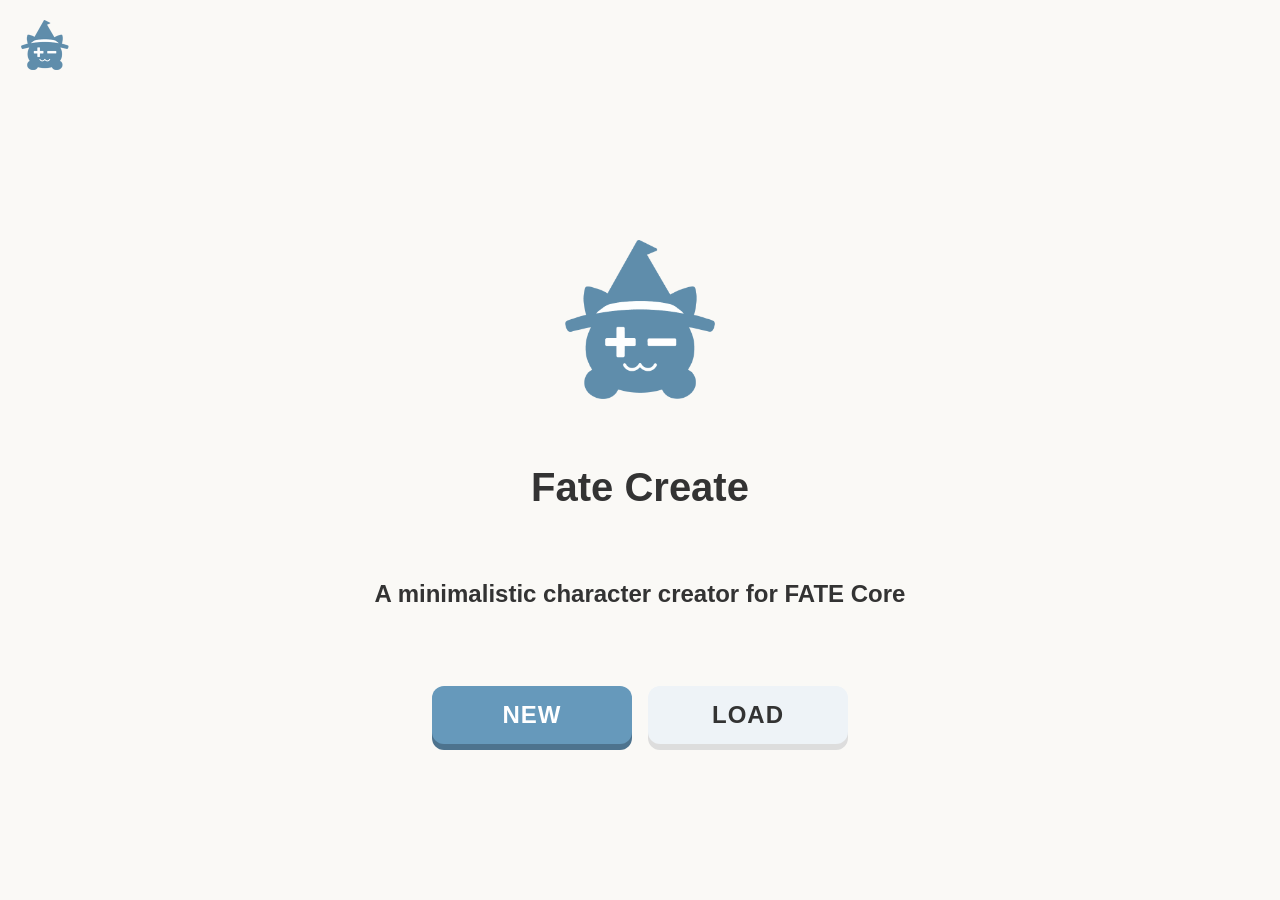
==== commit 78944f25: "Added text" ====
--- a/index.html
+++ b/index.html
@@ -41,6 +41,7 @@
       <div id="view-home" class="spa-view">
         <img src="assets/images/logo-original.png" alt="Fate Create Logo" />
         <h1>Fate Create</h1>
+        <h2>A minimalistic character creator for FATE Core</h2>
         <div class="button-group">
           <button id="btn-new" class="ui-button" data-i18n="btnNew">NEW</button>
           <button
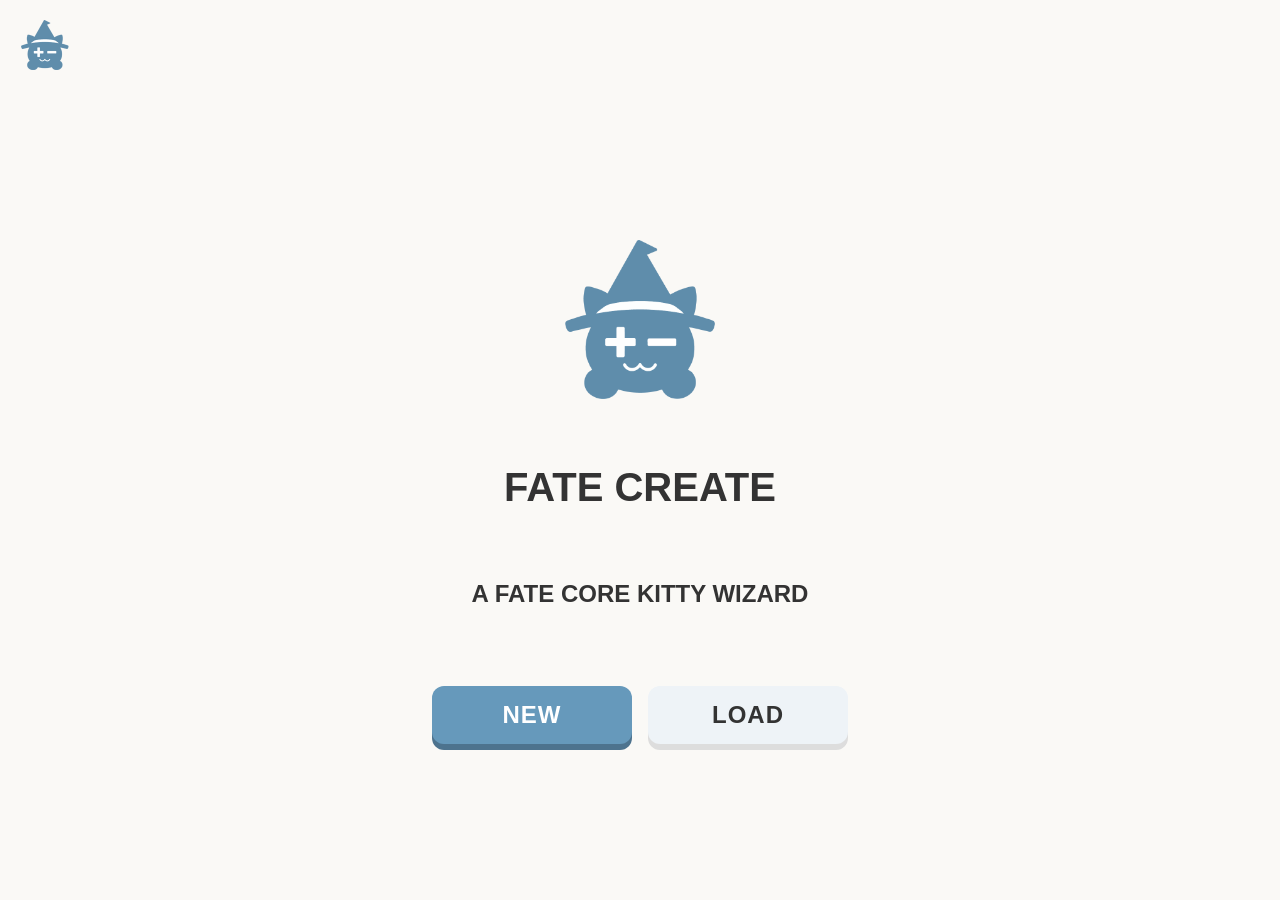
==== commit d14368e7: "Update index.html" ====
--- a/index.html
+++ b/index.html
@@ -39,9 +39,9 @@
     <div id="app-container">
       <!-- HOME PAGE -->
       <div id="view-home" class="spa-view">
-        <img src="assets/images/logo-original.png" alt="Fate Create Logo" />
-        <h1>Fate Create</h1>
-        <h2>A minimalistic character creator for FATE Core</h2>
+        <img src="assets/images/logo-original.png" alt="FATE CREATE Logo" />
+        <h1>FATE CREATE</h1>
+        <h2>A FATE CORE KITTY WIZARD</h2>
         <div class="button-group">
           <button id="btn-new" class="ui-button" data-i18n="btnNew">NEW</button>
           <button
@@ -386,7 +386,10 @@
 
         <!-- Skills Section -->
         <div class="character-section">
-          <h3 data-i18n="skillsTitle">Skills</h3>
+          <h3>
+            <span data-i18n="skillsTitle">Skills</span>
+            <span class="skills-roll-hint" data-i18n="skillsRollHint">Click Skills to Roll!</span>
+          </h3>
           <div class="skills-display" id="skills-display">
             <!-- Skills will be populated by JavaScript -->
           </div>
@@ -609,7 +612,7 @@
     <div id="npc-theme-dialog" class="overlay hidden">
       <div class="modal-content npc-theme-dialog" role="dialog" aria-modal="true" aria-labelledby="npc-dialog-title" aria-describedby="npc-dialog-description">
         <h2 id="npc-dialog-title" data-i18n="npcTitle">NPC Generator</h2>
-        <p id="npc-dialog-description" data-i18n="npcFillDescription">Choose a theme to replace the five aspects on this character sheet.</p>
+        <p id="npc-dialog-description" data-i18n="npcFillDescription">Choose a theme to replace the five aspects and randomly assign ten skills: one +4, two +3, three +2, and four +1.</p>
         <div class="input-group">
           <label for="npc-theme" data-i18n="npcThemeLabel">Campaign Theme</label>
           <select id="npc-theme" class="select-field">
@@ -688,6 +691,8 @@
         <div class="portrait-grid" id="portrait-grid">
           <!-- Portrait images generated by JS -->
         </div>
+        <input id="portrait-upload" type="file" accept="image/jpeg,image/png,.jpg,.jpeg,.png" hidden />
+        <p class="portrait-upload-hint" data-i18n="portraitUploadHint">JPG or PNG. Automatically center-cropped. Save your character to keep the portrait in this browser.</p>
         <button class="portrait-close-btn" id="portrait-close" data-i18n="portraitClose">Close</button>
       </div>
     </div>
--- a/css/views.css
+++ b/css/views.css
@@ -482,6 +482,13 @@
 #view-load h2 {
     text-align: center;
     margin-bottom: var(--spacing-xl);
+}
+
+.skills-roll-hint {
+    margin-left: var(--spacing-sm);
+    font-size: 0.85rem;
+    font-weight: 500;
+    text-transform: none;
 }
 
 /* ===== NPC GENERATOR ===== */
@@ -1132,6 +1139,30 @@
     border-radius: 50%;
 }
 
+.portrait-upload-button {
+    padding: 0;
+    color: var(--btn-blue);
+    font: inherit;
+    font-size: 4rem;
+    line-height: 1;
+}
+
+.portrait-upload-button:focus-visible {
+    outline: 3px solid var(--btn-blue-hover);
+    outline-offset: 3px;
+}
+
+.portrait-upload-button:disabled {
+    opacity: 0.5;
+    cursor: wait;
+}
+
+.portrait-upload-hint {
+    margin: var(--spacing-sm);
+    font-size: 0.85rem;
+    text-align: center;
+}
+
 .portrait-grid-item:hover {
     transform: scale(1.08);
     border-color: var(--btn-blue-hover);
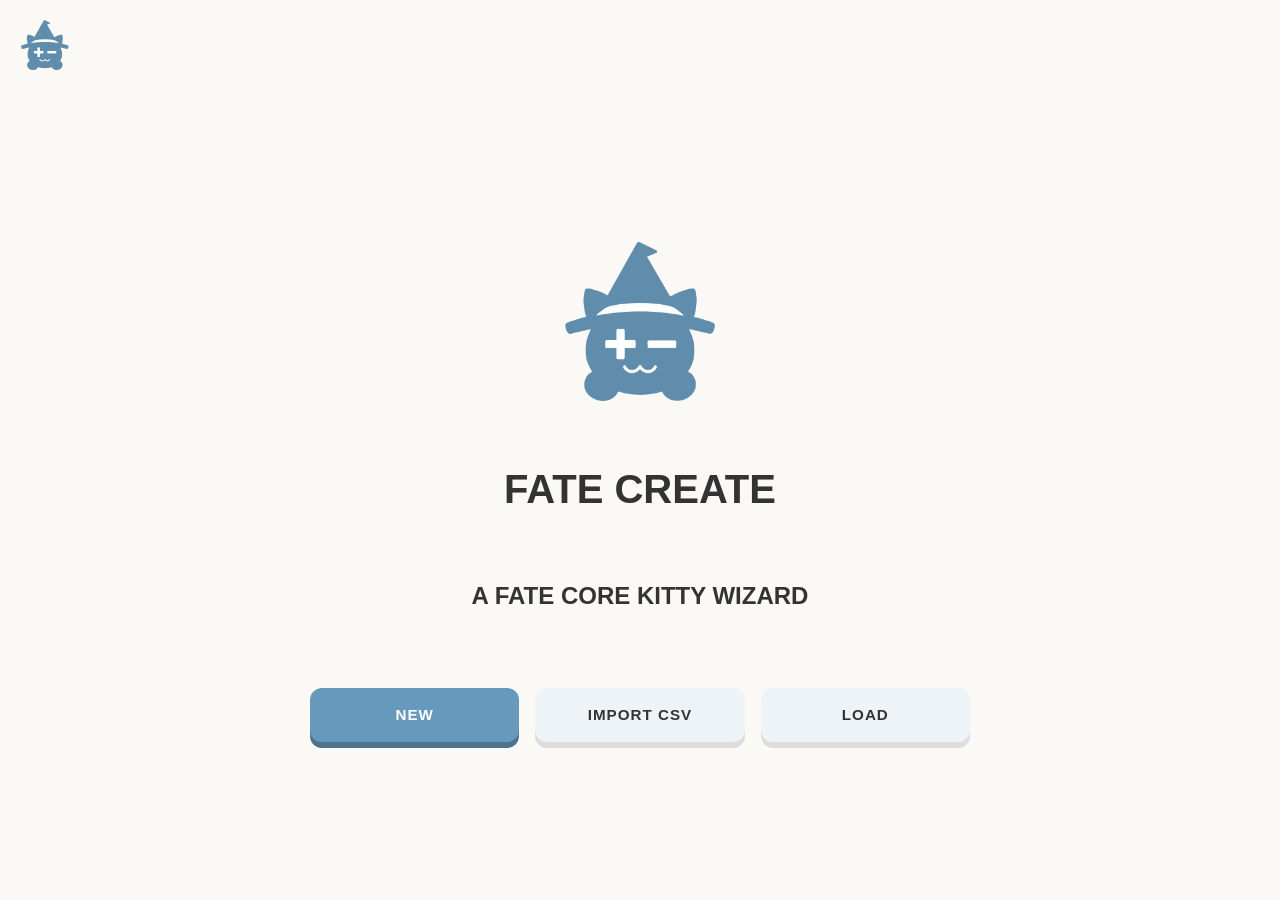
==== commit b55a3bf0: "Export" ====
--- a/index.html
+++ b/index.html
@@ -44,6 +44,7 @@
         <h2>A FATE CORE KITTY WIZARD</h2>
         <div class="button-group">
           <button id="btn-new" class="ui-button" data-i18n="btnNew">NEW</button>
+          <button id="btn-import" class="ui-button ui-button-secondary" data-i18n="btnImportCsv">Import CSV</button>
           <button
             id="btn-load"
             class="ui-button ui-button-secondary"
@@ -375,6 +376,22 @@
             data-i18n-placeholder="characterNamePlaceholder"
             placeholder="Character Name"
           />
+        </div>
+
+        <!-- In-play resources -->
+        <div class="sheet-resources character-section">
+          <div class="sheet-resource">
+            <h3 id="fate-points-label" data-i18n="fatePointsTitle">Fate Points</h3>
+            <div class="fate-point-counter" role="group" aria-labelledby="fate-points-label">
+              <button type="button" id="fate-points-decrease" class="fate-point-button" data-i18n-aria="spendFatePoint" aria-label="Spend a Fate Point">−</button>
+              <output id="sheet-fate-points" aria-live="polite" aria-labelledby="fate-points-label">3</output>
+              <button type="button" id="fate-points-increase" class="fate-point-button" data-i18n-aria="gainFatePoint" aria-label="Gain a Fate Point">+</button>
+            </div>
+          </div>
+          <div class="sheet-resource">
+            <h3 data-i18n="refreshTitle">Refresh</h3>
+            <div class="refresh-value" id="sheet-refresh-value">3</div>
+          </div>
         </div>
 
         <!-- Aspects Section -->
@@ -472,14 +489,6 @@
           ></textarea>
         </div>
 
-        <!-- Refresh Display -->
-        <div class="character-section">
-          <div class="refresh-display">
-            <h3 data-i18n="refreshTitle">Refresh</h3>
-            <div class="refresh-value" id="sheet-refresh-value">3</div>
-          </div>
-        </div>
-
         <div class="button-group">
           <button
             id="btn-edit-mode"
@@ -496,9 +505,11 @@
             Save Character
           </button>
           <button id="btn-npc-generator" class="ui-button ui-button-npc" data-i18n="npcTitle">NPC Generator</button>
+          <button id="btn-export-character" class="ui-button" data-i18n="btnExportCsv">Export CSV</button>
+          <button id="btn-print-character" class="ui-button" data-i18n="btnPrintCharacter">Print Character</button>
           <button
             id="btn-new-from-sheet"
-            class="ui-button ui-button-secondary ui-button-small"
+            class="ui-button ui-button-secondary"
             data-i18n="btnNewFromSheet"
           >
             New Character
@@ -652,6 +663,7 @@
           <button class="menu-item" id="menu-info" data-i18n="menuInfo">
             INFO
           </button>
+          <button class="menu-item" id="menu-import" data-i18n="btnImportCsv">Import CSV</button>
           <button class="menu-item" id="menu-setting" data-i18n="menuSetting">
             SETTING
           </button>
@@ -703,6 +715,9 @@
     <script src="js/fate-data.js"></script>
     <script src="js/character.js"></script>
     <script src="js/storage.js"></script>
+    <input id="character-csv-file" type="file" accept=".csv,text/csv" hidden />
+    <script src="js/character-csv.js"></script>
+    <script src="js/character-print.js"></script>
     <script src="js/navigation.js"></script>
     <script src="js/validation.js"></script>
     <script src="js/app.js"></script>
--- a/css/components.css
+++ b/css/components.css
@@ -6,8 +6,8 @@
     background-color: var(--btn-blue);
     color: white;
     border: none;
-    padding: 15px 40px;
-    font-size: 1.5rem;
+    padding: 12px 22px;
+    font-size: 1rem;
     font-weight: bold;
     border-radius: var(--radius-lg);
     cursor: pointer;
@@ -16,9 +16,14 @@
     text-transform: uppercase;
     letter-spacing: 1px;
     font-family: inherit;
-    display: inline-block;
+    display: inline-flex;
+    align-items: center;
+    justify-content: center;
     text-align: center;
-    min-width: 200px;
+    min-width: 160px;
+    min-height: 48px;
+    line-height: 1.3;
+    overflow-wrap: anywhere;
 }
 
 .ui-button:hover:not(:disabled) {
@@ -115,6 +120,11 @@
     flex-wrap: wrap;
     justify-content: center;
     margin-top: var(--spacing-lg);
+}
+
+.button-group > .ui-button {
+    flex: 1 1 160px;
+    max-width: 320px;
 }
 
 /* ===== CARDS ===== */
--- a/css/views.css
+++ b/css/views.css
@@ -1,6 +1,19 @@
 /* views.css - Page-specific styles */
 
 /* ===== HOME PAGE ===== */
+
+.character-print-dialog {
+    width: 100vw;
+    max-width: 100vw;
+    height: 100vh;
+    max-height: 100vh;
+    border: 0;
+    padding: 12px;
+    background: #e9e9e9;
+}
+.character-print-dialog[open] { display: flex; flex-direction: column; gap: 12px; }
+.character-print-dialog > button { align-self: flex-start; flex: 0 0 auto; }
+.character-print-dialog iframe { width: 100%; flex: 1; border: 0; min-height: 0; }
 
 #view-home {
     display: flex;
@@ -303,6 +316,78 @@
     margin-bottom: var(--spacing-md);
 }
 
+.sheet-resources {
+    display: grid;
+    grid-template-columns: minmax(0, 2fr) minmax(0, 1fr);
+    border: 2px solid var(--btn-blue);
+    border-radius: var(--radius-lg);
+    background: white;
+    padding: var(--spacing-md) var(--spacing-sm);
+    gap: var(--spacing-sm);
+    text-align: center;
+}
+
+.sheet-resource + .sheet-resource {
+    border-left: 1px solid var(--border-color);
+    padding-left: var(--spacing-sm);
+}
+
+.sheet-resources h3 {
+    border: 0;
+    padding: 0;
+    margin-bottom: var(--spacing-xs);
+    font-size: 0.875rem;
+    text-transform: uppercase;
+    overflow-wrap: anywhere;
+}
+
+.fate-point-counter {
+    display: flex;
+    align-items: center;
+    justify-content: center;
+    gap: var(--spacing-sm);
+}
+
+#sheet-fate-points, .sheet-resources .refresh-value {
+    font-size: 2rem;
+    font-weight: bold;
+    color: var(--btn-blue);
+    font-variant-numeric: tabular-nums;
+    line-height: 48px;
+}
+
+#sheet-fate-points {
+    min-width: 2ch;
+    overflow-wrap: anywhere;
+    min-height: 48px;
+}
+
+.fate-point-button {
+    flex: 0 0 44px;
+    height: 44px;
+    border: 1px solid var(--btn-blue);
+    border-radius: var(--radius-md);
+    background: var(--card-bg);
+    color: var(--text-dark);
+    font-size: 1.5rem;
+    cursor: pointer;
+}
+
+.fate-point-button:hover:not(:disabled) {
+    background: var(--btn-blue);
+    color: white;
+}
+
+.fate-point-button:focus-visible {
+    outline: 2px solid var(--btn-shadow);
+    outline-offset: 2px;
+}
+
+.fate-point-button:disabled {
+    opacity: 0.4;
+    cursor: default;
+}
+
 .aspects-grid {
     display: flex;
     flex-direction: column;
@@ -501,10 +586,33 @@
     width: 100%;
 }
 
-#view-character-sheet > .button-group .ui-button {
+#view-character-sheet > .button-group,
+#view-home > .button-group {
+    display: grid;
+    grid-template-columns: repeat(3, minmax(0, 1fr));
+    gap: 16px;
+    width: 100%;
+}
+
+#view-home > .button-group {
+    max-width: 660px;
+}
+
+#view-character-sheet > .button-group .ui-button,
+#view-home > .button-group .ui-button {
     min-width: 0;
+    max-width: none;
+    min-height: 54px;
     padding: 12px 16px;
     font-size: 0.95rem;
+}
+
+@media (max-width: 600px) {
+    #view-character-sheet > .button-group,
+    #view-home > .button-group {
+        grid-template-columns: 1fr;
+    }
+    #btn-new-from-sheet { grid-column: auto; }
 }
 
 #view-npc-generator {
